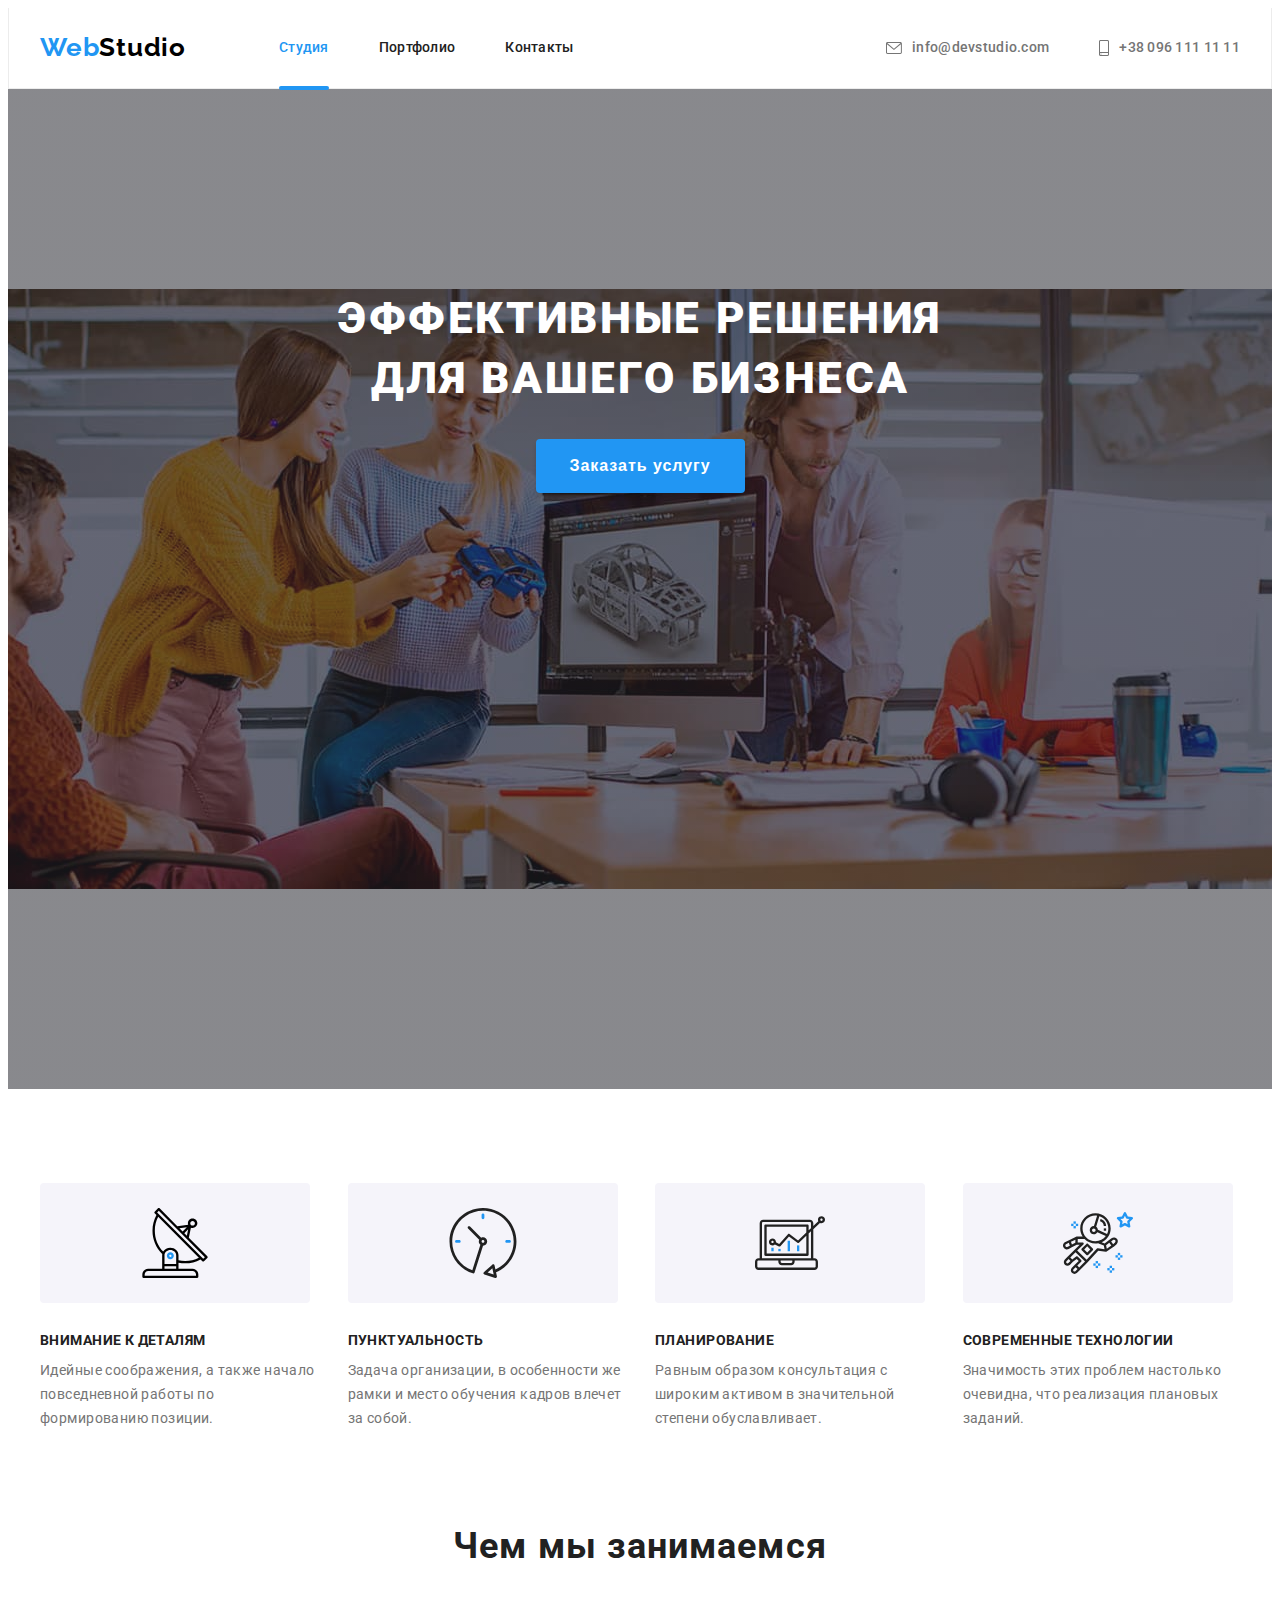
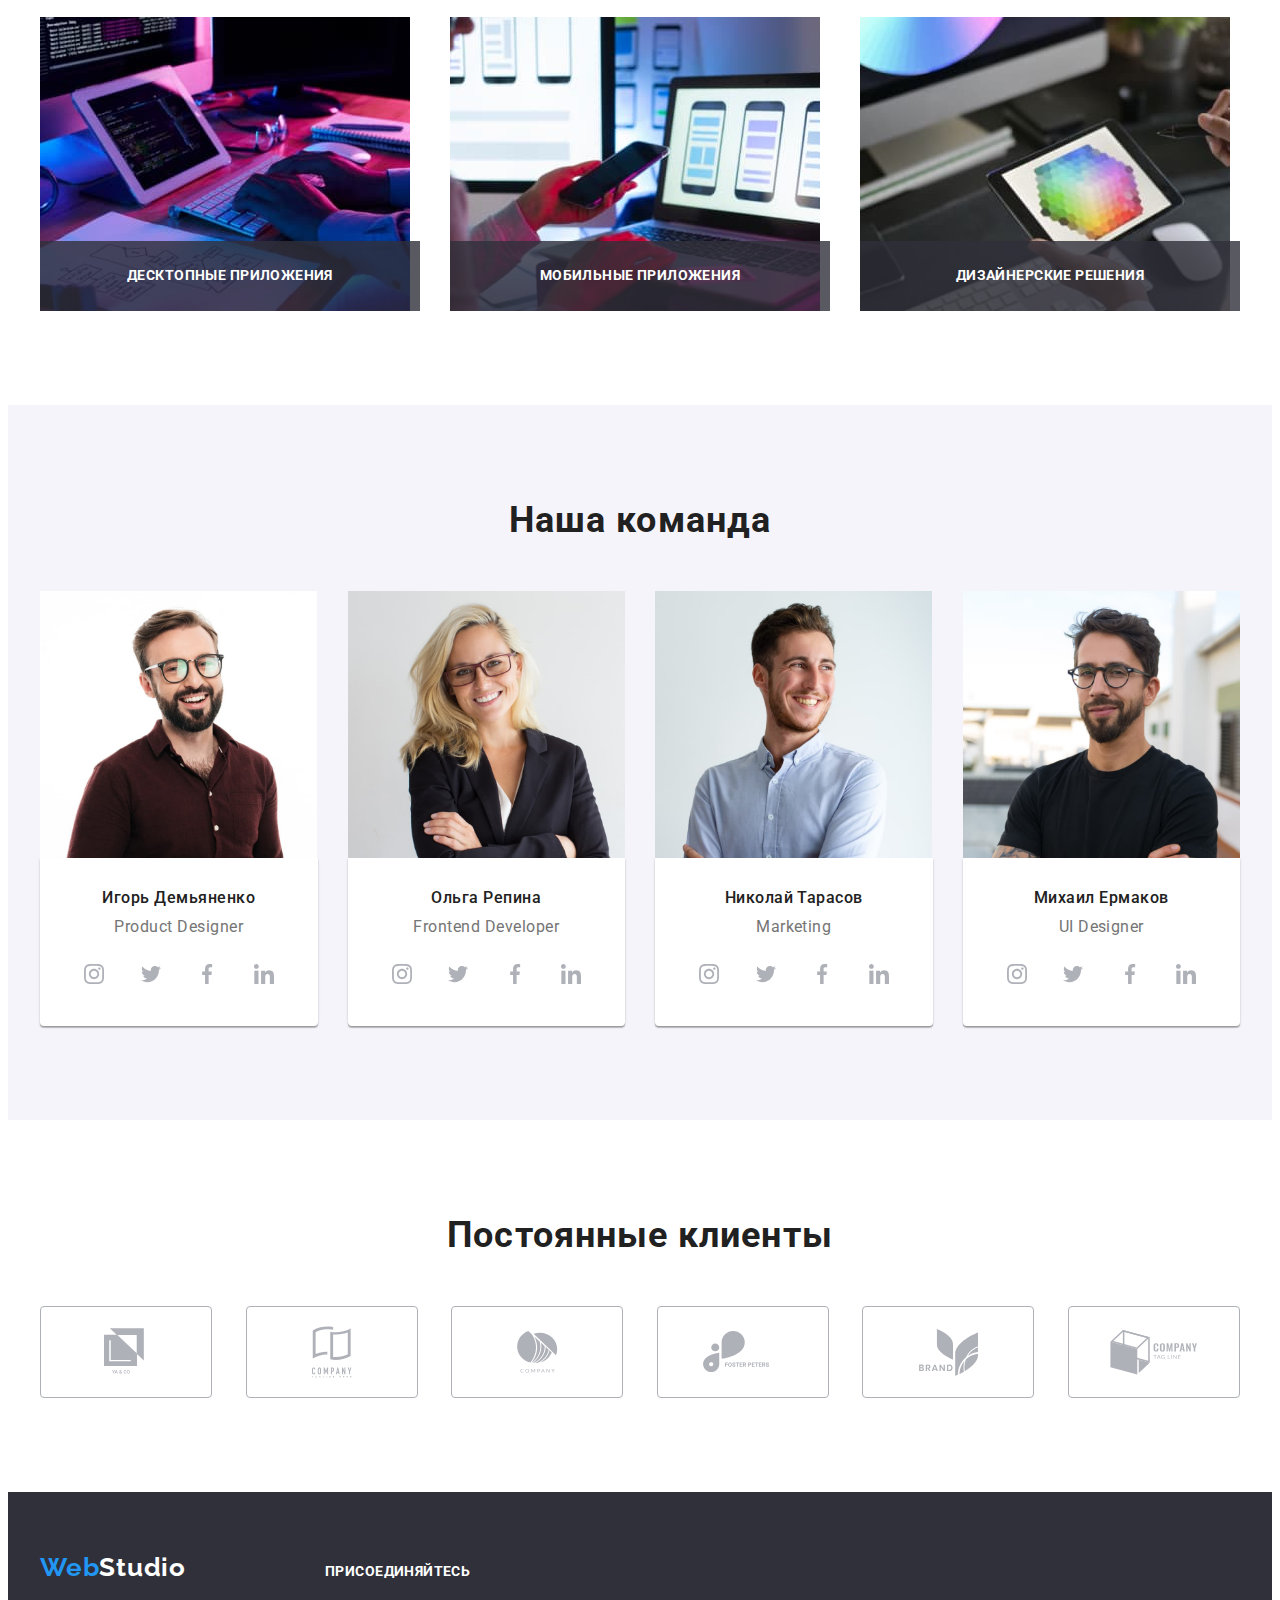
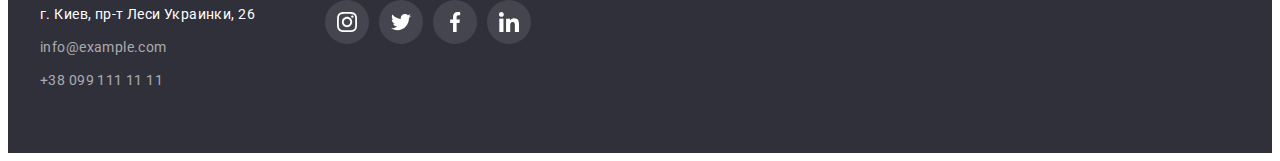
==== index.html @ 0a685b75 "копирует файлы" ====
<!DOCTYPE html>
<html lang="ru">
<head>
    <meta charset="UTF-8">
    <meta name="viewport" content="width=device-width, initial-scale=1.0">
    <title>Веб студия</title>
    <link rel="preconnect" href="https://fonts.gstatic.com"> 
    <link href="https://fonts.googleapis.com/css2?family=Raleway:wght@700&family=Roboto:wght@400;500;700;900&display=swap" rel="stylesheet">
    <link rel="stylesheet" href="https://cdnjs.cloudflare.com/ajax/libs/modern-normalize/1.0.0/modern-normalize.min.css" integrity="sha512-ISS7cAi1PEhQ8jnbJpJZMd29NlhNj4AWYyLOSp2CE/CsHxTCu+r+t0D2yoJudVrd0/8fTVPUVDzY5Tvli75u/g==" crossorigin="anonymous" />
    <link rel="stylesheet" href="./css/styles.css">
    <link rel="stylesheet" href="https://cdnjs.cloudflare.com/ajax/libs/animate.css/4.1.1/animate.min.css"/> 
</head>
<body>
    <header class="header">
        <div class="container">
            <nav class="navigation">
                <a class="logo link animate__lightSpeedInLeft" href="">Web<span class="logo-part-top">Studio</span> </a>
                <ul class="navigation-list list">
                    <li class="navigation-item">
                        <a class="navigation-link link current" href="">Студия</a>
                    </li>
                    <li class="navigation-item">
                        <a class="navigation-link link" href="./portfolio.html">Портфолио</a>
                    </li>
                    <li class="navigation-item">
                        <a class="navigation-link link" href="">Контакты</a>
                    </li>
                </ul>
            </nav>
            <ul class="contact-list list">
                <li class="contact-item">
                        <a class="contact-link link" href="mailto:info@devstudio.com">
                            <svg class="contact-icon" width="16px" height="12px">
                                <use href="./images/sprite.svg#envelope"></use>
                            </svg>
                            info@devstudio.com
                        </a>
                </li>
                <li class="contact-item">
                        <a class="contact-link link" href="tel:+380961111111">
                            <svg class="contact-icon" width="10px" height="16px">
                                <use href="./images/sprite.svg#smartphone"></use>
                            </svg>
                            +38 096 111 11 11
                        </a>
                </li>
            </ul>
        </div>
    </header>
    <main>
        <!--HERO-->
        <section class="hero">
            <div class="container">
                <h1 class="hero-title">Эффективные решения для вашего бизнеса</h1>
                <button class="modal-btn" type="button" data-modal-open>Заказать услугу</button>
            </div>
        </section>
        <!--Features-->
        <section class="features">
            <div class="container">
                <h2 class="title visually-hidden">Особенности</h2>
                    <ul class="features-list list">
                        <li class="features-item">
                            <div class="icon-wrapper">
                                <svg class="features-icon">
                                    <use href="./images/sprite.svg#antenna"></use>
                                </svg>
                            </div>                                
                            <h3 class="features-title">Внимание к деталям</h3>
                            <p class="features-text">Идейные соображения, а также начало повседневной работы по формированию позиции.
                            </p>
                        </li>
                        <li class="features-item">
                            <div class="icon-wrapper">
                                <svg class="features-icon">
                                    <use href="./images/sprite.svg#clock"></use>
                                </svg>
                            </div> 
                            <h3 class="features-title">Пунктуальность</h3>
                            <p class="features-text">Задача организации, в особенности же рамки и место обучения кадров влечет за собой.</p>
                        </li>
                        <li class="features-item">
                            <div class="icon-wrapper">
                                <svg class="features-icon">
                                    <use href="./images/sprite.svg#diagram"></use>
                                </svg>
                            </div> 
                            <h3 class="features-title">Планирование</h3>
                            <p class="features-text">Равным образом консультация с широким активом в значительной степени обуславливает.</p>
                        </li>
                        <li class="features-item">
                            <div class="icon-wrapper">
                                <svg class="features-icon">
                                    <use href="./images/sprite.svg#astronaut"></use>
                                </svg>
                            </div> 
                            <h3 class="features-title">Современные технологии</h3>
                            <p class="features-text">Значимость этих проблем настолько очевидна, что реализация плановых заданий.</p>
                        </li>
                    </ul>
            </div>
        </section>
        <!--Activity-->
        <section class="activity">
            <div class="container">
                <h2 class="title">Чем мы занимаемся</h2>
                <ul class="activity-list list">
                    <li class="activity-item">
                        <div class="activity-list-wrapper">
                            <img class="activity-item-img" src="./images/activity/activity-1.jpg" alt="человек печатает на клавиатуре">
                            <p class="activity-overlay">Десктопные приложения</p>    
                        </div>
                    </li>
                    <li class="activity-item">
                        <div class="activity-list-wrapper">
                            <img class="activity-item-img" src="./images/activity/activity-2.jpg" alt="человек смотрит в телефон">
                            <p class="activity-overlay">Мобильные приложения</p>
                        </div>
                    </li>
                    <li class="activity-item">
                        <div class="activity-list-wrapper">
                            <img class="activity-item-img" src="./images/activity/activity-3.jpg" alt="человек работает в планшете">
                            <p class="activity-overlay">Дизайнерские решения</p>
                        </div>    
                    </li>      
                </ul>
            </div>
        </section>
        <!--Team-->
        <section class="team">
            <div class="container">
                <h2 class="title">Наша команда</h2>
                <ul class="team-list list">
                    <li class="team-item">
                        <img class="team-item-img" src="./images/team/player-1.jpg" alt="Мужчина в темной рубашке">
                        <div class="team-list-content-wrapper">
                            <h3 class="team-title">Игорь Демьяненко</h3>
                            <p class="team-text" lang="en">Product Designer</p>
                            <ul class="social-list list">
                                <li class="social-item">
                                    <a href="" class="social-link link">
                                        <svg class="social-icon">
                                            <use href="./images/sprite.svg#instagram"></use>
                                        </svg>
                                    </a>
                                </li>
                                <li class="social-item">
                                    <a href="" class="social-link link">
                                        <svg class="social-icon">
                                            <use href="./images/sprite.svg#twitter"></use>
                                        </svg>
                                    </a>
                                </li>
                                <li class="social-item">
                                    <a href="" class="social-link link">
                                        <svg class="social-icon">
                                            <use href="./images/sprite.svg#facebook"></use>
                                        </svg>
                                    </a>
                                </li>
                                <li class="social-item">
                                    <a href="" class="social-link link">
                                        <svg class="social-icon">
                                            <use href="./images/sprite.svg#linkedin"></use>
                                        </svg>
                                    </a>
                                </li>
                            </ul>
                        </div>
                    </li>
                    <li class="team-item">
                        <img class="team-item-img" src="./images/team/player-2.jpg" alt="Девушка в черном пиджаке">
                        <div class="team-list-content-wrapper">
                            <h3 class="team-title">Ольга Репина</h3>
                            <p class="team-text" lang="en">Frontend Developer</p>
                            <ul class="social-list list">
                                <li class="social-item">
                                    <a href="" class="social-link link">
                                        <svg class="social-icon">
                                            <use href="./images/sprite.svg#instagram"></use>
                                        </svg>
                                    </a>
                                </li>
                                <li class="social-item">
                                    <a href="" class="social-link link">
                                        <svg class="social-icon">
                                            <use href="./images/sprite.svg#twitter"></use>
                                        </svg>
                                    </a>
                                </li>
                                <li class="social-item">
                                    <a href="" class="social-link link">
                                        <svg class="social-icon">
                                            <use href="./images/sprite.svg#facebook"></use>
                                        </svg>
                                    </a>
                                </li>
                                <li class="social-item">
                                    <a href="" class="social-link link">
                                        <svg class="social-icon">
                                            <use href="./images/sprite.svg#linkedin"></use>
                                        </svg>
                                    </a>
                                </li>
                            </ul>
                        </div>
                    </li>
                    <li class="team-item">
                        <img class="team-item-img" src="./images/team/player-3.jpg" alt="Мужчина в светлой рубашке">
                        <div class="team-list-content-wrapper">
                            <h3 class="team-title">Николай Тарасов</h3>
                            <p class="team-text" lang="en">Marketing</p>
                            <ul class="social-list list">
                                <li class="social-item">
                                    <a href="" class="social-link link">
                                        <svg class="social-icon">
                                            <use href="./images/sprite.svg#instagram"></use>
                                        </svg>
                                    </a>
                                </li>
                                <li class="social-item">
                                    <a href="" class="social-link link">
                                        <svg class="social-icon">
                                            <use href="./images/sprite.svg#twitter"></use>
                                        </svg>
                                    </a>
                                </li>
                                <li class="social-item">
                                    <a href="" class="social-link link">
                                        <svg class="social-icon">
                                            <use href="./images/sprite.svg#facebook"></use>
                                        </svg>
                                    </a>
                                </li>
                                <li class="social-item">
                                    <a href="" class="social-link link">
                                        <svg class="social-icon">
                                            <use href="./images/sprite.svg#linkedin"></use>
                                        </svg>
                                    </a>
                                </li>
                            </ul>
                        </div>
                    </li>
                    <li class="team-item">
                        <img class="team-item-img" src="./images/team/player-4.jpg" alt="Мужчина в черной футболке">
                        <div class="team-list-content-wrapper">
                            <h3 class="team-title">Михаил Ермаков</h3>
                            <p class="team-text" lang="en">UI Designer</p>
                            <ul class="social-list list">
                                <li class="social-item">
                                    <a href="" class="social-link link">
                                        <svg class="social-icon">
                                            <use href="./images/sprite.svg#instagram"></use>
                                        </svg>
                                    </a>
                                </li>
                                <li class="social-item">
                                    <a href="" class="social-link link">
                                        <svg class="social-icon">
                                            <use href="./images/sprite.svg#twitter"></use>
                                        </svg>
                                    </a>
                                </li>
                                <li class="social-item">
                                    <a href="" class="social-link link">
                                        <svg class="social-icon">
                                            <use href="./images/sprite.svg#facebook"></use>
                                        </svg>
                                    </a>
                                </li>
                                <li class="social-item">
                                    <a href="" class="social-link link">
                                        <svg class="social-icon">
                                            <use href="./images/sprite.svg#linkedin"></use>
                                        </svg>
                                    </a>
                                </li>
                            </ul>
                        </div>
                    </li>
                </ul>
            </div>
        </section>
         <!--Clients-->
         <section class="clients">
            <div class="container">
                <h2 class="title">Постоянные клиенты</h2>
                <ul class="clients-list list">
                    <li class="clients-item">
                        <a href="" class="clients-link link">
                            <svg class="clients-icon" width="44px" height="49px">
                                <use href="./images/sprite.svg#logo1"></use>
                            </svg>
                        </a>
                    </li>
                    <li class="clients-item">
                        <a href="" class="clients-link link">
                            <svg class="clients-icon" width="40px" height="52px">
                                <use href="./images/sprite.svg#logo2"></use>
                            </svg>
                        </a>
                    </li>
                    <li class="clients-item">
                        <a href="" class="clients-link link">
                            <svg class="clients-icon" width="41px" height="42px">
                                <use href="./images/sprite.svg#logo3"></use>
                            </svg>
                        </a>
                    </li>
                    <li class="clients-item">
                        <a href="" class="clients-link link">
                            <svg class="clients-icon" width="79px" height="42px">
                                <use href="./images/sprite.svg#logo4"></use>
                            </svg>
                        </a>
                    </li>
                    <li class="clients-item">
                        <a href="" class="clients-link link">
                            <svg class="clients-icon" width="59px" height="47px">
                                <use href="./images/sprite.svg#logo5"></use>
                            </svg>
                        </a>
                    </li>
                    <li class="clients-item">
                        <a href="" class="clients-link link">
                            <svg class="clients-icon" width="88px" height="45px">
                                <use href="./images/sprite.svg#logo6"></use>
                            </svg>
                        </a>
                    </li>
                </ul>
            </div>
        </section>
    </main>
    <!--Footer-->
    <footer class="footer">
        <div class="container">
            <div class="footer-wrapper-address">
            <a class="logo link" href="">Web<span class="logo-part-bottom">Studio</span></a>
            <address class="address">
                <ul class="address-list list">
                    <li class="address-item">
                        <a class="address-map link" href="https://goo.gl/maps/TbzfaEb3RNL8YiCQ6" target="_blank" rel="noopener noreferrer">г. Киев, пр-т Леси Украинки, 26</a>
                    </li>
                    <li class="address-item">
                        <a class="address-mail-tel link" href="mailto:info@example.com">info@example.com</a>
                    </li>
                    <li class="address-item">
                        <a class="address-mail-tel link" href="tel:+380991111111">+38 099 111 11 11</a>
                    </li>
                </ul>
            </address>
            </div>
            <div class="footer-wrapper-social">
                <p class="footer-text">присоединяйтесь</p>
                <ul class="footer-social-list list">
                    <li class="footer-social-item">
                        <a href="" class="footer-social-link link">
                            <svg class="footer-social-icon">
                                <use href="./images/sprite.svg#instagram"></use>
                            </svg>
                        </a>
                    </li>
                    <li class="footer-social-item">
                        <a href="" class="footer-social-link link">
                            <svg class="footer-social-icon">
                                <use href="./images/sprite.svg#twitter"></use>
                            </svg>
                        </a>
                    </li>
                    <li class="footer-social-item">
                        <a href="" class="footer-social-link link">
                            <svg class="footer-social-icon">
                                <use href="./images/sprite.svg#facebook"></use>
                            </svg>
                        </a>
                    </li>
                    <li class="footer-social-item">
                        <a href="" class="footer-social-link link">
                            <svg class="footer-social-icon">
                                <use href="./images/sprite.svg#linkedin"></use>
                            </svg>
                        </a>
                    </li>
                </ul>
            </div>
        </div>
    </footer>
    <!--Modal backdrop-->
    <div class="backdrop is-hidden" data-modal>
        <div class="modal">
            <button type="button" class="modal-close-btn">
                <svg class="close-btn-icon" data-modal-close width="11px" height="11px">
                    <use href="./images/sprite.svg#close-icon"></use>
                </svg>
            </button>
        </div>
    </div>
    <script src="./js/modal.js"></script>
</body>
</html>
---- css/styles.css ----
:root {
    --main-font: 'Roboto', sans-serif;
    --secondary-font: 'Raleway', sans-serif;
    --accent-color:  #2196F3;
    --section-pt: 94px;
    --section-pb: 94px;
    --sprite-fill: #AFB1B8;
}

body {
    font-family: var(--main-font);
    color: #212121;
}

h1, h2, h3, h4, h5, h6, p {
    margin: 0;
}

ul, ol {
    margin: 0;
    padding: 0;
}

img{
    display: block;
    max-width: 100%;
    height: auto;
}

.link {
    text-decoration: none;
}

.list {
    list-style: none;
}

.visually-hidden {
    position: absolute !important;
    clip: rect(1px 1px 1px 1px); /* IE6, IE7 */
    clip: rect(1px, 1px, 1px, 1px);
    padding: 0 !important;
    border: 0 !important;
    height: 1px !important;
    width: 1px !important;
    overflow: hidden;
  }

.container {
    width: 1200px;
    margin: 0 auto;
    padding-left: 15px;
    padding-right: 15px;
}
/* =========== HEADER =========== */
.header {
    border: 1px solid #ECECEC;
    border-top: none;
}

.header .container {
    display: flex;
    align-items: center;
    justify-content: space-between;
}

.navigation {
    display: flex;
    align-items: center;
}

.header .logo {
    margin-right: 93px;
    padding-top: 24px;
    padding-bottom: 25px;

    font-family: var(--secondary-font);
    font-weight: 700;
    font-size: 26px;
    line-height: 1.19;
    letter-spacing: 0.03em;
    color: #2196F3;

    animation-duration: 1000ms;
}

.logo-part-top {
    color: #000000;
}

.navigation-list .navigation-link.current {
    color: var(--accent-color);
}

.current::after {
    position: absolute;
    content: " ";
    bottom: 0;
    left: 0;
    margin-bottom: -2px;
    width: 100%;
    height: 4px;
    background-color: #2196F3;
    border-radius: 2px;
}

.navigation-list {
    display: flex;
    align-items: center;
}

.navigation-item {
    position: relative;
}

.navigation-item:not( :last-child) {
    margin-right: 50px;
}

.navigation-link {
    display: block;
    padding-top: 32px;
    padding-bottom: 32px;

    font-weight: 500;
    font-size: 14px;
    line-height: 1.14;
    letter-spacing: 0.02em;
    color: #212121;
    transition: color 250ms cubic-bezier(0.4, 0, 0.2, 1);
}

.navigation-link:hover,
.navigation-link:focus {
    color: var(--accent-color);
}

.contact-item:not( :last-child) {
    margin-right: 50px;
}

.contact-list {
    display: flex;
    align-items: center;
}

.contact-icon {
    margin-right: 10px;
    fill: #757575;
    transition: fill 250ms cubic-bezier(0.4, 0, 0.2, 1);
}

.contact-link {
    display: flex;
    align-items: center;
    padding-top: 32px;
    padding-bottom: 32px;
    
    font-weight: 500;
    font-size: 14px;
    line-height: 1.14;
    letter-spacing: 0.02em;
    color: #757575;
    transition: color 250ms cubic-bezier(0.4, 0, 0.2, 1);
}

.contact-link:hover,
.contact-link:focus {
    color: var(--accent-color);
}

.contact-link:hover .contact-icon,
.contact-link:focus .contact-icon {
    fill: var(--accent-color);
}

/* =========== END HEADER =========== */

/* =========== HERO =========== */
.hero {
    margin: 0 auto;
    max-width: 1600px;
    height: 600px;

    padding-top: 200px;
    padding-bottom: 200px;
    text-align: center;
    background-image: linear-gradient(
    to right,
    rgba(47, 48, 58, 0.4), 
    rgba(47, 48, 58, 0.4)),
    url("../images/background/background1.jpg");
    background-color: #C4C4C4;
    background-repeat: no-repeat;
    background-position: center;
}

.hero-title {
    max-width: 696px;
    margin: 0 auto;
    margin-bottom: 30px;

    font-weight: 900;
    font-size: 44px;
    line-height: 1.36;
    letter-spacing: 0.06em;
    text-transform: uppercase;
    color: #FFFFFF;
}

.modal-btn {
    min-width: 200px;
    padding: 10px 32px;
   
    font-weight: 700;
    font-size: 16px;
    line-height: 1.88;
    letter-spacing: 0.06em;
    color: #FFFFFF;
    background-color: #2196F3;
    border-color: transparent; 
    box-shadow: 0px 4px 4px rgba(0, 0, 0, 0.15);
    border-radius: 4px;

    transition: color 250ms cubic-bezier(0.4, 0, 0.2, 1), background-color 250ms cubic-bezier(0.4, 0, 0.2, 1);
}

.modal-btn:hover,
.modal-btn:focus {
    background-color: #188CE8;
    color: #FFFFFF;
}
/* =========== END HERO =========== */

/* =========== FEATURES =========== */
.features {
    padding-top: var(--section-pt);
    padding-bottom: var(--section-pb);
}

.title {
    font-weight: 700;
    font-size: 36px;
    line-height: 1.17;
    text-align: center;
    letter-spacing: 0.03em;
    color: #212121;
}

.features-list {
    display: flex;
    flex-wrap: wrap;
    margin-left: -30px;
}

.features-item {
    flex-basis: calc(100% / 4 - 30px);
    margin-left: 30px;
}

.icon-wrapper {
    display: flex;
    margin-bottom: 30px;
    width: 270px;
    height: 120px;
    justify-content: center;
    align-items: center;
    background: #F5F4FA;
    border-radius: 4px;
}

.features-icon {
    width: 70px;
    height: 70px;
    
}

.features-title {
    margin-bottom: 10px;

    font-weight: 700;
    font-size: 14px;
    line-height: 1.14;
    letter-spacing: 0.03em;
    text-transform: uppercase;
    color: #212121;
}

.features-text {
    font-size: 14px;
    line-height: 1.71;
    letter-spacing: 0.03em;
    color: #757575;
}
/* =========== END FEATURES =========== */

/* =========== ACTIVITY =========== */
.activity {
    padding-bottom: var(--section-pb);
}

.activity .title {
    margin-bottom: 50px;
}

.activity-list {
    display: flex;
    flex-wrap: wrap;
    margin-left: -30px;
    margin-top: -30px;
}

.activity-item {
    flex-basis: calc(100% / 3 - 30px);
    margin-left: 30px;
    margin-top: 30px;
}

.activity-list-wrapper {
    position: relative;
}

.activity-overlay {
    position: absolute;
    bottom: 0;
    left: 0;
    width: 100%;

    padding-top: 27px;
    padding-bottom: 27px;
    font-weight: 700;
    font-size: 14px;
    line-height: 1.14;
    text-align: center;
    letter-spacing: 0.03em;
    text-transform: uppercase;
    color: #FFFFFF;
    background-color: rgba(47, 48, 58, 0.8);
}
/* =========== END ACTIVITY =========== */

/* =========== TEAM =========== */
.team {
    padding-top: var(--section-pt);
    padding-bottom: var(--section-pb);
    
    background-color: #F5F4FA;
}

.team .title {
    margin-bottom: 50px;
}

.team-list {
    display: flex;
    flex-wrap: wrap;
    margin-left: -30px;
    margin-top: -30px;
}

.team-item {
    flex-basis: calc(100% / 4 - 30px);
    margin-left: 30px;
    margin-top: 30px;
}

.team-list-content-wrapper {
    padding: 30px 32px;

    background-color: #FFFFFF;
    box-shadow: 0px 1px 3px rgba(0, 0, 0, 0.12), 0px 1px 1px rgba(0, 0, 0, 0.14), 0px 2px 1px rgba(0, 0, 0, 0.2);
    border-radius: 0px 0px 4px 4px;
}

.team-title {
    margin-bottom: 10px;

    font-weight: 500;
    font-size: 16px;
    line-height: 1.19;
    text-align: center;
    letter-spacing: 0.03em;
}

.team-text {
    margin-bottom: 16px;

    font-size: 16px;
    line-height: 1.19;
    text-align: center;
    letter-spacing: 0.03em;
    color: #757575;
}

.social-link {
    display: flex;
    justify-content: center;
    align-items: center;
    width: 44px;
    height: 44px;
    border-radius: 50%;
    color: var(--sprite-fill);

    transition: background-color 250ms cubic-bezier(0.4, 0, 0.2, 1), color 250ms cubic-bezier(0.4, 0, 0.2, 1);
}

.social-link:hover,
.social-link:focus {
    background-color: var(--accent-color);
    color: #FFFFFF;
}

.social-list {
    display: flex;
    justify-content: space-between;
}

.social-icon {
    width: 20px;
    height: 20px;
    fill: currentColor;
}
/* =========== END TEAM =========== */

/* =========== CLIENTS =========== */
.clients {
    padding-top: var(--section-pt);
    padding-bottom: var(--section-pb);
}

.clients .title {
    margin-bottom: 50px;
}

.clients-list {
    display: flex;
    margin: 0 auto;
    justify-content: space-between;
    align-items: center;
}

.clients-link {
    display: flex;
    justify-content: center;
    align-items: center;
    width: 170px;
    height: 90px;
    border: 1px solid hsl(227, 6%, 70%);
    border-radius: 4px;
    color: var(--sprite-fill);

    transition: border 250ms cubic-bezier(0.4, 0, 0.2, 1), color 250ms cubic-bezier(0.4, 0, 0.2, 1);
}

.clients-link:hover,
.clients-link:focus {
    border: 1px solid var(--accent-color);
    color: var(--accent-color);
}

.clients-icon {
    fill: currentColor;
}
/* =========== END CLIENTS =========== */

/* =========== FOOTER =========== */
.footer {
    padding: 60px 0;
    background-color: #2F303A;
}

.footer .container {
    display: flex;
    align-items: baseline;
}

.footer .logo {
    display: block;
    margin-bottom: 20px;

    font-family: var(--secondary-font);
    font-weight: 700;
    font-size: 26px;
    line-height: 1.19;
    letter-spacing: 0.03em;
    color: #2196F3;
}

.logo-part-bottom {
    color: #FFFFFF;
}

.address {
    font-style: normal;
}

.address-item:not( :last-child) {
    margin-bottom: 9px;
}

.address-map {
    font-weight: 400;
    font-size: 14px;
    line-height: 1.71;
    letter-spacing: 0.03em;
    color: #FFFFFF;
    transition: color 250ms cubic-bezier(0.4, 0, 0.2, 1);

}

.address-mail-tel {
    font-weight: 400;
    font-size: 14px;
    line-height: 1.71;
    letter-spacing: 0.03em;
    color: rgba(255, 255, 255, 0.6);
    transition: color 250ms cubic-bezier(0.4, 0, 0.2, 1);

}

.address-map:hover,
.address-map:focus {
    color: var(--accent-color);
}

.address-mail-tel:hover,
.address-mail-tel:focus {
    color: var(--accent-color);
}

.footer-text {
    margin-bottom: 20px;

    font-weight: 700;
    font-size: 14px;
    line-height: 1.14;
    letter-spacing: 0.03em;
    text-transform: uppercase;
    color: #FFFFFF;
}

.footer-social-link {
    display: flex;
    justify-content: center;
    align-items: center;
    width: 44px;
    height: 44px;
    border-radius: 50%;
    background: rgba(255, 255, 255, 0.1);
    transition: background-color 250ms cubic-bezier(0.4, 0, 0.2, 1);
}

.footer-social-list {
    display: flex;
}

.footer-social-item:not( :last-child) {
    margin-right: 10px;
}

.footer-social-icon {
    width: 20px;
    height: 20px;
    fill: #FFFFFF;
}

.footer-social-link:hover,
.footer-social-link:focus {
    background-color: var(--accent-color);
}

.footer-wrapper-address {
    margin-right: 70px;
}     
/* =========== END FOOTER =========== */

/* =========== MODAL BACKDROP =========== */
.backdrop {
    position: fixed;
    top: 0;
    left: 0;
    width: 100vw;
    height: 100vh;
    background: rgba(0, 0, 0, 0.2);

    transition: transform 250ms cubic-bezier(0.4, 0, 0.2, 1), visibility 250ms cubic-bezier(0.4, 0, 0.2, 1), opacity 250ms cubic-bezier(0.4, 0, 0.2, 1), pointer-events 250ms cubic-bezier(0.4, 0, 0.2, 1);
}

.modal {
    position: absolute;
    top: 50%;
    left: 50%;
    transform: translate(-50%, -50%);
    width: 528px;
    height: 581px;
    background-color: #FFFFFF;
    box-shadow: 0px 1px 3px rgba(0, 0, 0, 0.12), 0px 1px 1px rgba(0, 0, 0, 0.14), 0px 2px 1px rgba(0, 0, 0, 0.2);
    border-radius: 4px;
}

.modal-close-btn {
    position: absolute;
    top: 8px;
    right: 8px;
    width: 30px;
    height: 30px;
    
    background-color: transparent;
    border: 1px solid rgba(0, 0, 0, 0.1);
    border-radius: 50%;
    cursor: pointer;
}

.is-hidden {
    visibility: hidden;
    opacity: 0;
    pointer-events: none;
    transform: scale(0) rotate(90deg);
}
/* =========== END MODAL BACKDROP =========== */

/* =========== PORTFOLIO =========== */
.portfolio {
    padding-top: var(--section-pt);
    padding-bottom: var(--section-pb);
}

.filters-list {
    display: flex;
    justify-content: center;
    margin-bottom: 50px;
}

.filters-item:not( :last-child) {
    margin-right: 8px;
}

.filters-btn {
    min-width: 73px;
    padding: 6px 22px;

    font-weight: 500;
    font-size: 16px;
    line-height: 1.63;
    letter-spacing: 0.03em;
    text-align: center;

    background-color: #F5F4FA;
    border-radius: 4px;
    border-color: transparent;

    transition: background-color 250ms cubic-bezier(0.4, 0, 0.2, 1), color 250ms cubic-bezier(0.4, 0, 0.2, 1), box-shadow 250ms cubic-bezier(0.4, 0, 0.2, 1);
}

.filters-btn:hover,
.filters-btn:focus {
    color: #FFFFFF;
    background-color: var(--accent-color);
    box-shadow: 0px 3px 1px rgba(0, 0, 0, 0.1), 0px 1px 2px rgba(0, 0, 0, 0.08), 0px 2px 2px rgba(0, 0, 0, 0.12);
    cursor: pointer;
}

.projects-list {
    display: flex;
    flex-wrap: wrap;
    margin-left: -30px;
    margin-top: -30px;
}

.projects-list-content-wrapper {
    padding: 20px 24px;
    border: 1px solid #EEEEEE;
    border-top: none;
    text-align: left;
}

.projects-item {
    flex-basis: calc(100% / 3 - 30px);
    margin-left: 30px;
    margin-top: 30px;

    transition: box-shadow 250ms cubic-bezier(0.4, 0, 0.2, 1);
}

.projects-item:hover,
.projects-item:focus {
    box-shadow: 0px 1px 1px rgba(0, 0, 0, 0.12), 0px 4px 4px rgba(0, 0, 0, 0.06), 1px 4px 6px rgba(0, 0, 0, 0.16);
}

.projects-title {
    margin-bottom: 4px;

    font-weight: 700;
    font-size: 18px;
    line-height: 2;
    letter-spacing: 0.06em;
    color: #212121;
}

.projects-text {
    font-weight: 400;
    font-size: 16px;
    line-height: 1.88;
    letter-spacing: 0.03em;
    color: #757575;
}

.projects-list-wrapper {
    position: relative;
    overflow: hidden;
}

.projects-overlay {
    position: absolute;
    top: 0;
    left: 0;
    height: 100%;
    padding: 63px 24px;
    background: rgba(33, 150, 243, 0.9);
    color: #FFFFFF;
    font-weight: 400;
    font-size: 18px;
    line-height: 1.56;
    letter-spacing: 0.03em;

    transform: translateY(100%);
    transition: transform 250ms cubic-bezier(0.4, 0, 0.2, 1);
}

.projects-link:hover .projects-overlay,
.projects-link:focus .projects-overlay {
    transform: translateY(0%);

}
/* =========== END PORTFOLIO =========== */
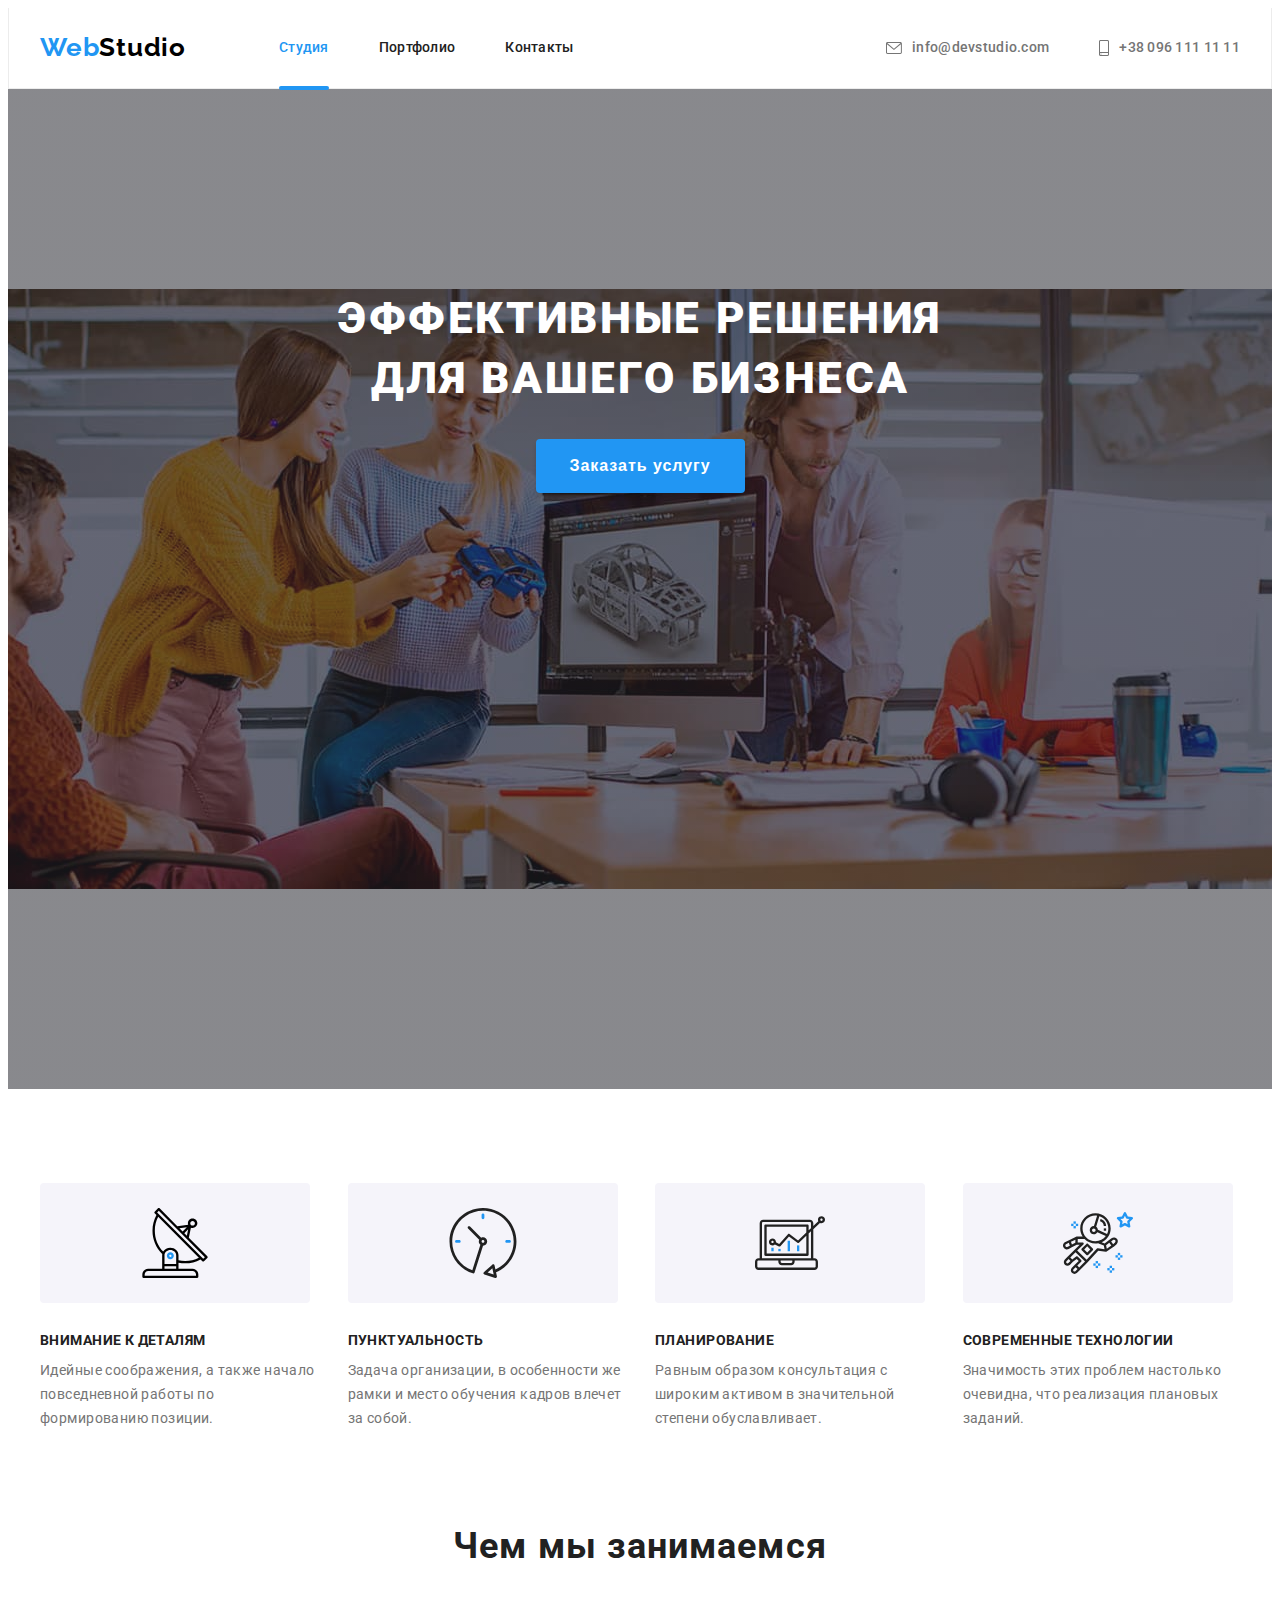
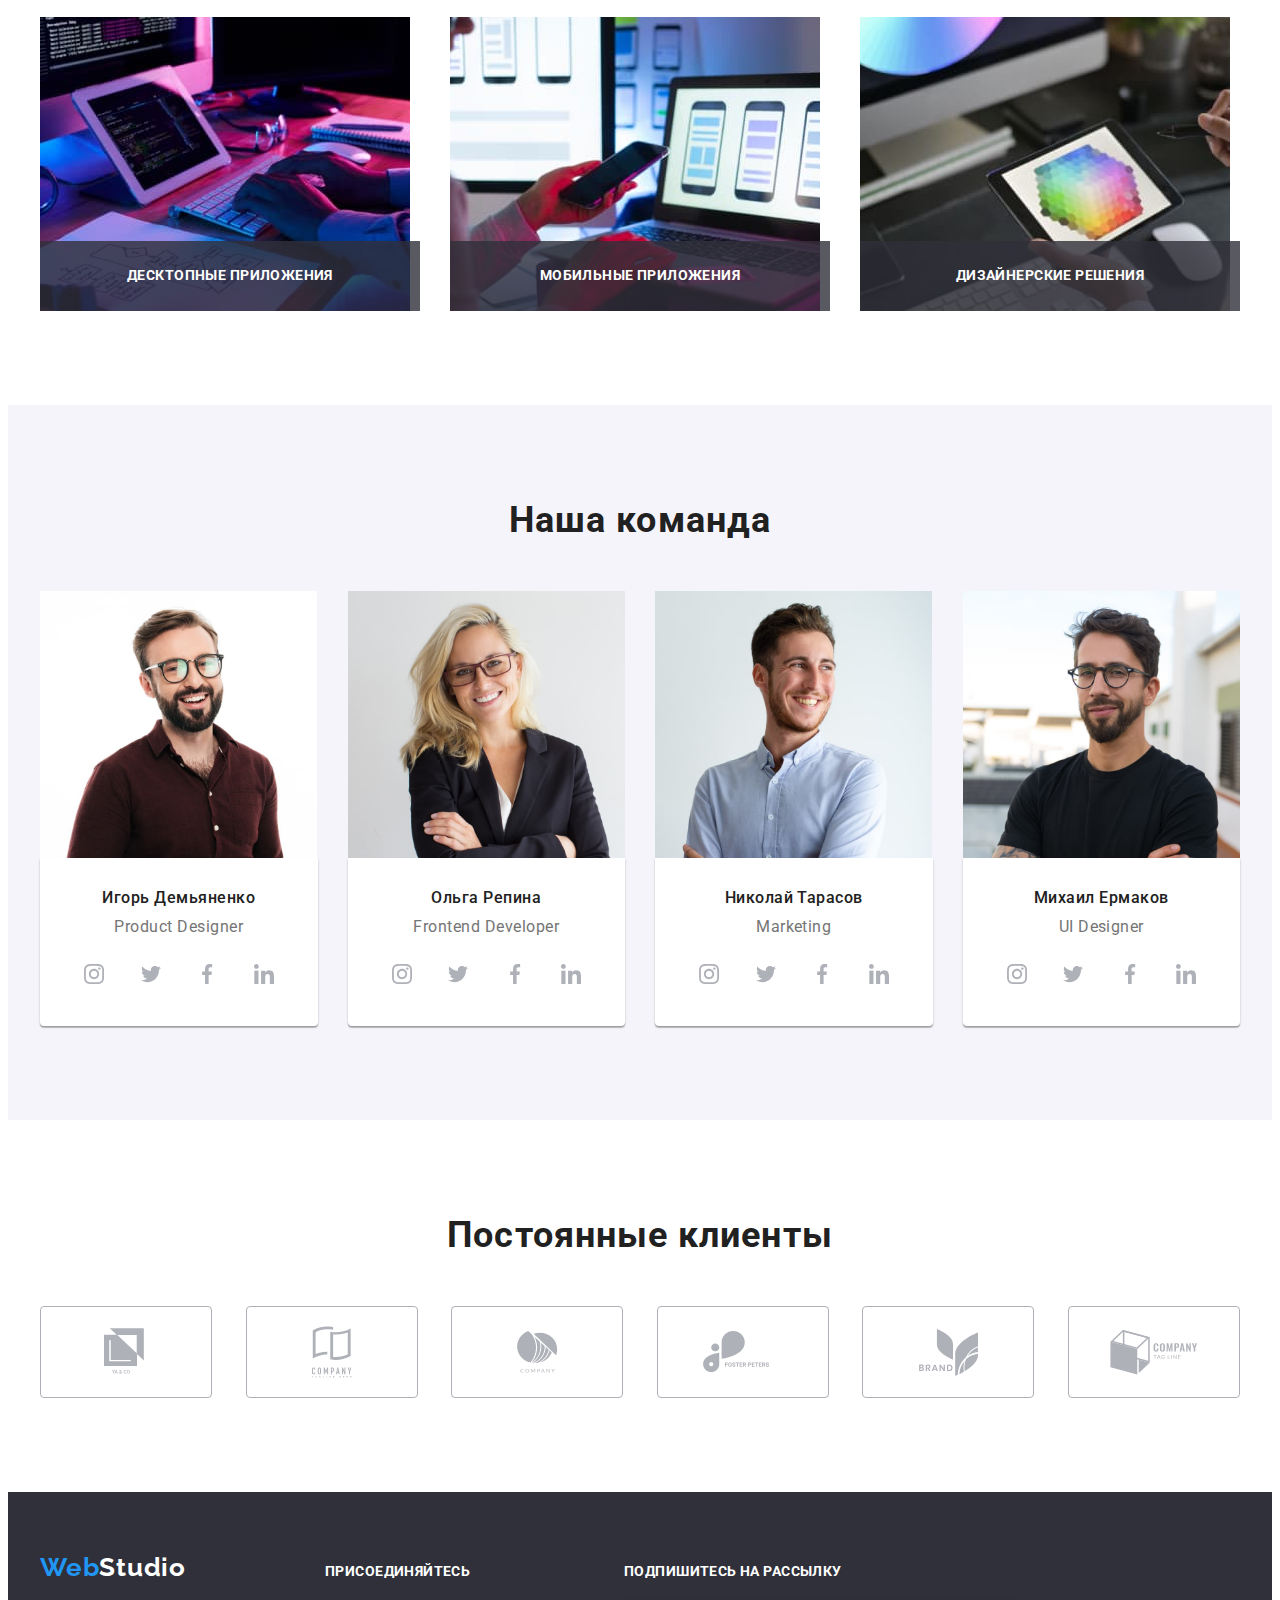
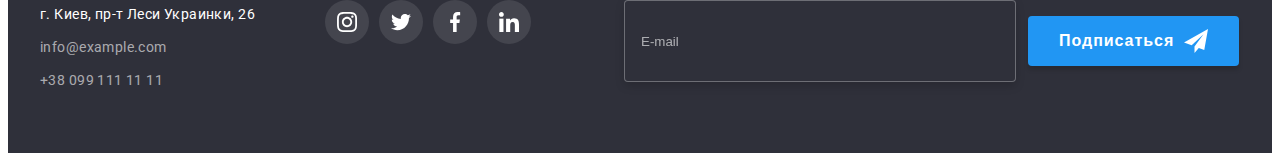
==== commit adbb55a0: "Оформляет элементы форм модального окна" ====
--- a/index.html
+++ b/index.html
@@ -52,7 +52,7 @@
         <section class="hero">
             <div class="container">
                 <h1 class="hero-title">Эффективные решения для вашего бизнеса</h1>
-                <button class="modal-btn" type="button" data-modal-open>Заказать услугу</button>
+                <button class="modal-btn" type="button" data-modal-open>Заказать услугу</button>  
             </div>
         </section>
         <!--Features-->
@@ -385,6 +385,17 @@
                     </li>
                 </ul>
             </div>
+            <div class="sign">
+                <p class="footer-text">Подпишитесь на рассылку</p>
+                <form action="#" class="footer-contact-form">
+                    <input type="email" name="user-email" class="footer-email-form" placeholder="E-mail">
+                    <button type="submit" class="footer-modal-btn">Подписаться
+                        <svg class="footer-sign-icon" width="24px" height="24px">
+                            <use href="./images/sprite.svg#sign-icon"></use>
+                        </svg>
+                    </button>    
+                </form>
+            </div>
         </div>
     </footer>
     <!--Modal backdrop-->
@@ -395,8 +406,44 @@
                     <use href="./images/sprite.svg#close-icon"></use>
                 </svg>
             </button>
+            <p class="contact-form-title">Оставьте свои данные, мы вам перезвоним</p>
+            <form action="#" class="contact-form">
+                <label for="user-name" class="contact-form-field">Имя</label>
+                <div class="contact-form-input-wrapper">
+                    <input type="text" name="user-name" class="contact-form-input" id="user-name" required minlength="3">
+                    <svg class="contact-form-icon">
+                        <use href="./images/sprite.svg#person-black"></use>
+                    </svg>
+                </div>
+                
+                <label for="user-phone" class="contact-form-field">Телефон</label>
+                <div class="contact-form-input-wrapper">
+                    <input type="tel" name="user-phone" class="contact-form-input" id="user-phone" required 
+                pattern="[0-9]{3}-[0-9]{3}-[0-9]{2}-[0-9]{2}" title="098-111-11-11">
+                    <svg class="contact-form-icon">
+                        <use href="./images/sprite.svg#phone-black"></use>
+                    </svg>
+                </div>
+                
+                <label for="user-email" class="contact-form-field">Почта</label>
+                <div class="contact-form-input-wrapper">
+                    <input type="email" name="user-email" class="contact-form-input" id="user-email">
+                    <svg class="contact-form-icon">
+                        <use href="./images/sprite.svg#email-black"></use>
+                    </svg>
+                </div>
+                
+                <label for="user-message" class="contact-form-field">Коментарий</label>
+                <textarea name="user-message" class="contact-form-message" id="user-message" placeholder="Введите текст"></textarea>
+
+                <input type="checkbox" name="user-agreement" class="contact-form-agreement visually-hidden" id="agreement">
+                <label for="agreement" class="contact-form-check-desc">Соглашаюсь с рассылкой и принимаю&nbsp;<a class="agreement-link-text" href="">Условия договора</a></label>
+
+                <button type="submit" class="modal-form-btn">Отправить</button>
+            </form>
         </div>
     </div>
     <script src="./js/modal.js"></script>
 </body>
-</html>+</html>
+
--- a/css/styles.css
+++ b/css/styles.css
@@ -211,7 +211,6 @@
 .modal-btn {
     min-width: 200px;
     padding: 10px 32px;
-   
     font-weight: 700;
     font-size: 16px;
     line-height: 1.88;
@@ -571,7 +570,62 @@
 
 .footer-wrapper-address {
     margin-right: 70px;
-}     
+}
+
+.footer-wrapper-social {
+    margin-right: 93px;
+}
+
+.footer-contact-form {
+    display: flex;
+    align-items: center;
+}
+
+.footer-email-form {
+    margin-right: 12px;
+    padding: 15px 16px;
+    width: 358px;
+    height: 50px;
+    border: 1px solid rgba(255, 255, 255, 0.3);
+    filter: drop-shadow(0px 4px 4px rgba(0, 0, 0, 0.15));
+    background: #2F303A;
+    border-radius: 4px;
+    color: #FFFFFF;
+}
+
+.footer-email-form::placeholder {
+    color: rgba(255, 255, 255, 0.6);
+}
+
+.footer-modal-btn {
+    display: flex;
+    align-items: center;
+    justify-content: space-between;
+    min-width: 200px;
+    padding: 10px 29px;
+    height: 50px;
+    font-weight: 700;
+    font-size: 16px;
+    line-height: 1.88;
+    letter-spacing: 0.06em;
+    color: #FFFFFF;
+    background-color: #2196F3;
+    border-color: transparent; 
+    box-shadow: 0px 4px 4px rgba(0, 0, 0, 0.15);
+    border-radius: 4px;
+
+    transition: color 250ms cubic-bezier(0.4, 0, 0.2, 1), background-color 250ms cubic-bezier(0.4, 0, 0.2, 1);
+}
+
+.footer-modal-btn:hover,
+.footer-modal-btn:focus {
+    background-color: #188CE8;
+    color: #FFFFFF;
+}
+
+.footer-sign-icon {
+    margin-left: 10px;
+}
 /* =========== END FOOTER =========== */
 
 /* =========== MODAL BACKDROP =========== */
@@ -591,8 +645,9 @@
     top: 50%;
     left: 50%;
     transform: translate(-50%, -50%);
+    padding: 40px;
     width: 528px;
-    height: 581px;
+    min-height: 581px;
     background-color: #FFFFFF;
     box-shadow: 0px 1px 3px rgba(0, 0, 0, 0.12), 0px 1px 1px rgba(0, 0, 0, 0.14), 0px 2px 1px rgba(0, 0, 0, 0.2);
     border-radius: 4px;
@@ -611,11 +666,165 @@
     cursor: pointer;
 }
 
+.close-btn-icon {
+    fill: currentColor;
+}
+
+.modal-close-btn:hover,
+.modal-close-btn:focus {
+    color: var(--accent-color);
+}
+
 .is-hidden {
     visibility: hidden;
     opacity: 0;
     pointer-events: none;
     transform: scale(0) rotate(90deg);
+}
+
+.contact-form {
+    display: flex;
+    flex-direction: column;
+}
+
+.contact-form-field {
+    margin-bottom: 4px;
+}
+
+.contact-form-title {
+    margin-bottom: 12px;
+    font-weight: 700;
+    font-size: 20px;
+    line-height: 1.15;
+    text-align: center;
+    letter-spacing: 0.03em;
+}
+
+.contact-form-input {
+    width: 100%;
+    height: 40px;
+    padding-left: 42px;
+ 
+    border: 1px solid rgba(33, 33, 33, 0.2);
+    border-radius: 4px;
+
+    transition: border-color 250ms cubic-bezier(0.4, 0, 0.2, 1)
+}
+
+.contact-form-input:focus {
+    outline: none;
+    border-color: var(--accent-color);
+}
+
+.contact-form-input:focus + .contact-form-icon {
+    fill: var(--accent-color);
+}
+
+.contact-form-input-wrapper {
+    position: relative;
+    display: block;
+    margin-bottom: 10px;
+}
+
+.contact-form-icon {
+    position: absolute;
+    display: block;
+    width: 18px;
+    height: 18px;
+    top: 50%;
+    left: 12px;
+    transform: translateY(-50%);
+
+    transition: fill 250ms cubic-bezier(0.4, 0, 0.2, 1)
+}
+
+.contact-form-message {
+    width: 100%;
+    height: 120px;
+    margin-bottom: 20px;
+    padding: 12px 16px;
+    resize: none;
+    border: 1px solid rgba(33, 33, 33, 0.2);
+    border-radius: 4px;
+    
+    transition: border-color 250ms cubic-bezier(0.4, 0, 0.2, 1)
+}
+
+.contact-form-message::placeholder {
+    color: rgba(117, 117, 117, 0.5);
+}
+
+.contact-form-message:focus {
+    outline: none;
+    border-color: var(--accent-color);
+}
+
+.contact-form-agreement:checked + .contact-form-check-desc::before {
+    border-color: var(--accent-color);
+    background-color: var(--accent-color);
+    background-repeat: no-repeat;
+    background-image: url('../images/modal-btn/icon-check.svg');
+    background-size: contain;
+    background-origin: border-box;
+}
+
+.contact-form-agreement:focus + .contact-form-check-desc::before {
+    border: 2px solid var(--accent-color);
+}
+
+.contact-form-check-desc {
+    display: flex;
+    align-items: center;
+    margin-left: 14px;
+    margin-bottom: 30px;
+    font-weight: 400;
+    font-size: 14px;
+    line-height: 1.71;
+    letter-spacing: 0.03em;
+    color: #757575;
+}
+
+.contact-form-check-desc::before {
+    display: inline-block;
+    content: "";
+    margin-right: 7px;
+    width: 16px;
+    height: 15px;
+    border: 1px solid #212121;
+    border-radius: 2px;
+
+    transition: border 250ms cubic-bezier(0.4, 0, 0.2, 1)
+}
+
+.agreement-link-text {
+    font-weight: 400;
+    font-size: 14px;
+    line-height: 1.71;
+    letter-spacing: 0.03em;
+    text-decoration-line: underline;
+    color: var(--accent-color);
+}
+
+.modal-form-btn {
+    padding: 10px 55px;
+    align-self: center;
+    font-weight: 700;
+    font-size: 16px;
+    line-height: 1.88;
+    letter-spacing: 0.06em;
+    color: #FFFFFF;
+    background-color: #2196F3;
+    border-color: transparent; 
+    box-shadow: 0px 4px 4px rgba(0, 0, 0, 0.15);
+    border-radius: 4px;
+
+    transition: color 250ms cubic-bezier(0.4, 0, 0.2, 1), background-color 250ms cubic-bezier(0.4, 0, 0.2, 1);
+}
+
+.modal-form-btn:hover,
+.modal-form-btn:focus {
+    background-color: #188CE8;
+    color: #FFFFFF;
 }
 /* =========== END MODAL BACKDROP =========== */
 
